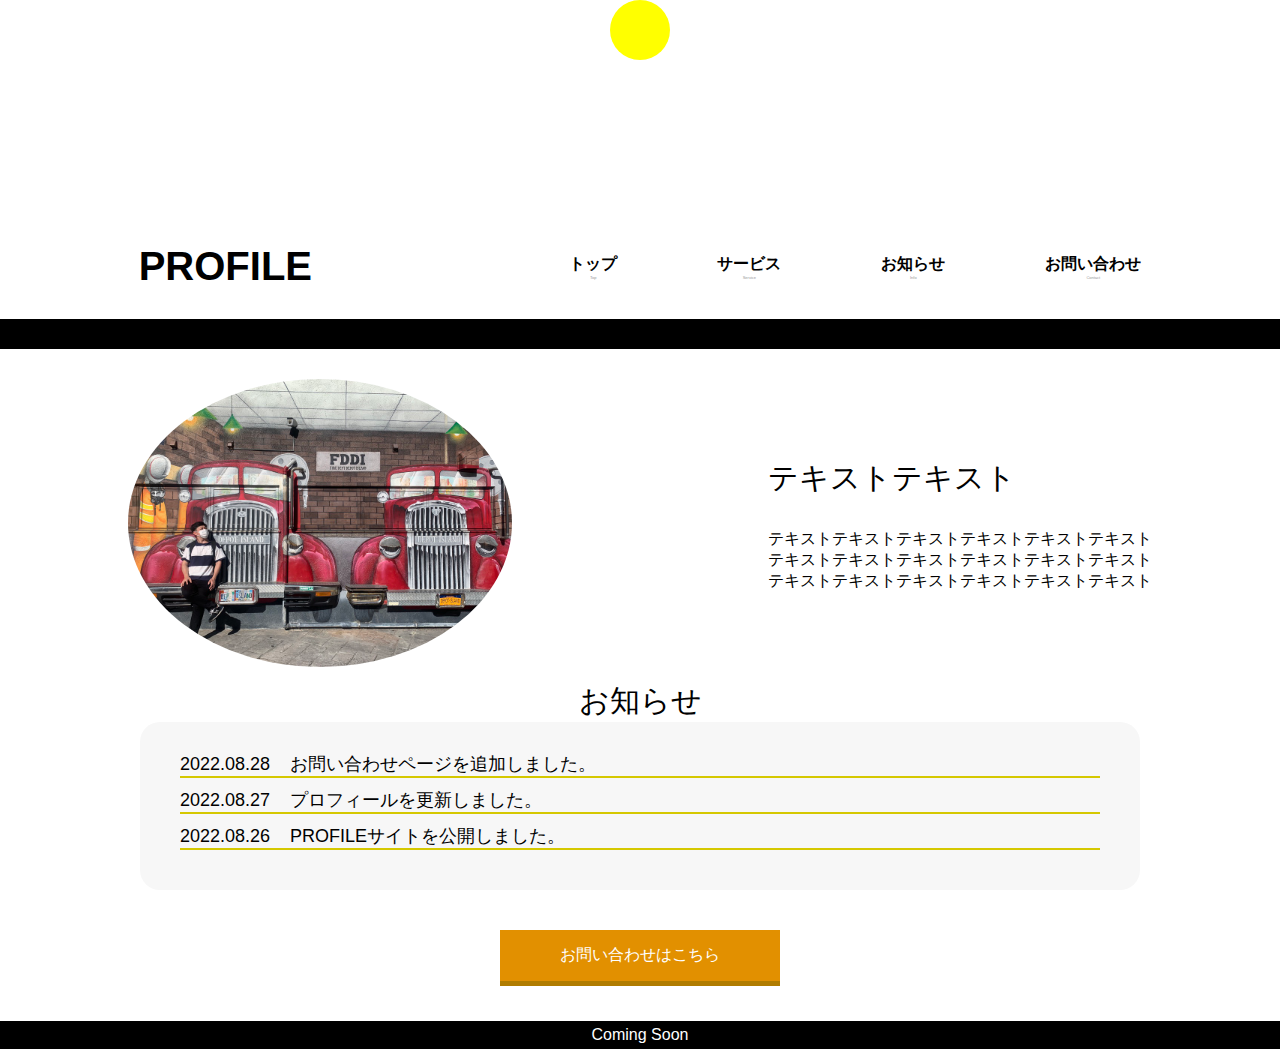
==== index.html @ 37c2a14a "最初のコミット" ====
<!DOCTYPE html>
<html lang="en">

<head>
    <meta charset="UTF-8">
    <meta http-equiv="X-UA-Compatible" content="IE=edge">
    <meta name="viewport" content="width=device-width, initial-scale=1.0">
    <link rel="stylesheet" href="style.css">
    <link rel="stylesheet" href="reset.css">
    <title>Plofile</title>
</head>

<body>
    <!--     -->
    <div id="header-jump" style="display: block;">
        <a class="link" href="#header">
        
            <span>header scr</span>
        </a>
    </div>
    <!--video -->
    <div class="mainvideo">
        <video id="video" autoplay muted playsinline loop>
            <source src="./assets/image/EX_01.mp4">

        </video>
    </div>

    <!-- header -->
    <header id="header">
        <p class="logo"><a href="#">PROFILE</a></p>
        <nav>
            <ul>
                <li class="menu-top">
                    <a href="index.html">
                        <span class="tit"> トップ</span>
                        <span class="en">Top</span>
                    </a>
                </li>
                <li class="menu-top">
                    <a href="#">
                        <span class="tit">サービス</span>
                        <span class="en">Service</span>
                    </a>
                </li>
                <li class="menu-top">
                    <a href="./infomation.html">
                        <span class="tit">お知らせ</span>
                        <span class="en">Info</span>
                    </a>
                </li>


                <li class="menu-top">
                    <a href="./contact.html">
                        <span class="tit">お問い合わせ</span>
                        <span class="en">Contact</span>
                    </a>
                </li>
            </ul>
        </nav>
    </header>
    <!-- box -->
    <div class="box"></div>
    <main>
        <!-- section01 -->
        <section id="content1">
            <div class="photo">
                <a href="profile.html"><img src="./assets/image/profile.jpeg" alt="pic"></a>
            </div>
            <div class="text">
                <h1>テキストテキスト</h1>
                <p>テキストテキストテキストテキストテキストテキスト <br>
                    テキストテキストテキストテキストテキストテキスト <br>
                    テキストテキストテキストテキストテキストテキスト</p>
            </div>
        </section>
        <!-- section02 -->
        <section id="content2">
            <h2>お知らせ</h2>
            <ol>
                <li><a href="#"><time datetime="2022-08-28">2022.08.28</time>お問い合わせページを追加しました。</a></li>
                <li><a href="#"><time datetime="2022-08-27">2022.08.27</time>プロフィールを更新しました。</a></li>
                <li><a href="#"><time datetime="2022-08-26">2022.08.26</time>PROFILEサイトを公開しました。</a></li>
            </ol>
            <p class="link_contact"><a href="./contact.html">お問い合わせはこちら</a></p>
        </section>
    </main>
    <!-- footer -->
    <footer>
        <p class="footer">Coming Soon</p>
    </footer>
</body>

</html>
---- style.css ----
body {
    font-family: "Noto Sans JP", sans-serif;
}

/* mainvideo  動画*/

#video {
    width: 100vw;
}



#header-jump a{
    display: block;
    height: 60px;
    width: 60px;
    border-radius: 100%;
    margin: 0 auto;
    text-decoration: none;
    background: yellow;
}
.link{
    font-family: 'design_plus';
    content: '\e90e';
    -webkit-font-smoothing: antialiased;
    -moz-osx-font-smoothing: grayscale;
    top: 23px;
    left: 21px;
    color: #333;
    font-size: 18px;
    display: block;
}

.link span{
    text-indent: 100%;
    white-space: nowrap;
    overflow: hidden;
    display: block;
}




/* header */
#header {
    width: 100%;
    display: flex;
    justify-content: space-around;
    align-items: center;
    padding: 30px 60px;
}

.logo {
    font-weight: bold;
    font-size: 40px;
}

ul {
    display: flex;
}

.menu-top {
    margin-left: 100px;
}

.tit {
    font-weight: bold;
}

.menu-top a {
    display: flex;
    flex-direction: column;
    text-align: center;
}

.en {
    font-size: 4px;
    color: gray;
    opacity: 80%;
}

.box {
    width: 100%;
    height: 30px;
    background-color: black;
    margin-bottom: 30px;
}



/* section01 */
#content1 {
    display: flex;
    justify-content: space-around;
    align-items: center;
}

.photo a img {
    border-radius: 50%;
    width: 30vw;
}

.text h1 {
    font-size: 30px;
    margin-bottom: 30px;
}

/* section2 */

#content2 {
    margin: 0 auto;
    padding: 10px 0 40px;
    width: 100%;
    max-width: 1000px;
    text-align: center;
}

#content2 ol {
    margin-bottom: 40px;
    padding: 30px 40px 40px;
    text-align: left;
    border-radius: 20px;
    background-color: #f7f7f7;
}

#content2 ol li {
    margin-bottom: 10px;
    font-size: 18px;
    border-bottom: 2px solid #d5c800;
}

#content2 ol li:last-child {
    margin-bottom: 0;
}

#content2 ol li time {
    margin-right: 20px;
    font-size: 18px;
}

#content2 h2 {
    font-size: 30px;
}

/* 問い合わせボタン */
.link_contact a {
    display: inline-block;
    padding: 15px 60px;
    color: white;
    font-weight: 500;
    box-shadow: 0 5px 0 #b07c00;
    background-color: #e29000;
}

.link_contact a:hover {
    background-color: #e89d19;
}

/* footer */
.footer {
    padding: 5px;
    text-align: center;
    background-color: black;
    color: white;
}


/* information------------------------------ */
#information {
    padding: 80px 100px;
    text-align: center;
    background-color: #ede9e9;
}

#information .wrapper {
    margin: 0 auto;
    width: 100%;
}

#information h1 {
    display: inline-block;
    margin: 0 auto 40px;
    padding-bottom: 10px;
    font-size: 25px;
    font-weight: 700;
    border-bottom: 4px solid #222;
}

#information article {
    margin-bottom: 40px;
    padding: 40px 40px 35px;
    text-align: left;
    border-radius: 20px;
    background-color: white;
}


#information article h2 {
    font-size: 20px;
    margin-bottom: 30px;
    padding-bottom: 12px;
    border-bottom: 2px solid #d5c800;
}

/* contact　真ん中揃えc */
#contact {
    padding: 80px 100px;
    text-align: center;
    background-color: #ede9e9;
}

#contact .wrapper {
    margin: 0 auto;
    width: 100%;
}

/* 全体のレイアウト */
#contact h1 {
    display: inline-block;
    margin: 0 auto 30px;
    padding-bottom: 10px;
    font-size: 25px;
    font-weight: bold;
    border-bottom: 4px solid black;
}

#contact .text_lead {
    margin-bottom: 35px;
    font-size: 15px;
}

#contact article {
    margin-bottom: 40px;
    padding: 40px 40px 35px;
    text-align: left;
    border-radius: 20px;
    background-color: white;
}


/* 最後 */
#contact article h2 {
    margin-bottom: 30px;
    padding-bottom: 12px;
    font-size: 20px;
    border-bottom: 2px solid #d5c800;
}

#contact article .text_content {
    font-size: 15px;
}

#contact article .text_content a {
    color: #0072d3;
    font-weight: bold;
}

#contact article .text_content a:hover {
    text-decoration: underline;
}
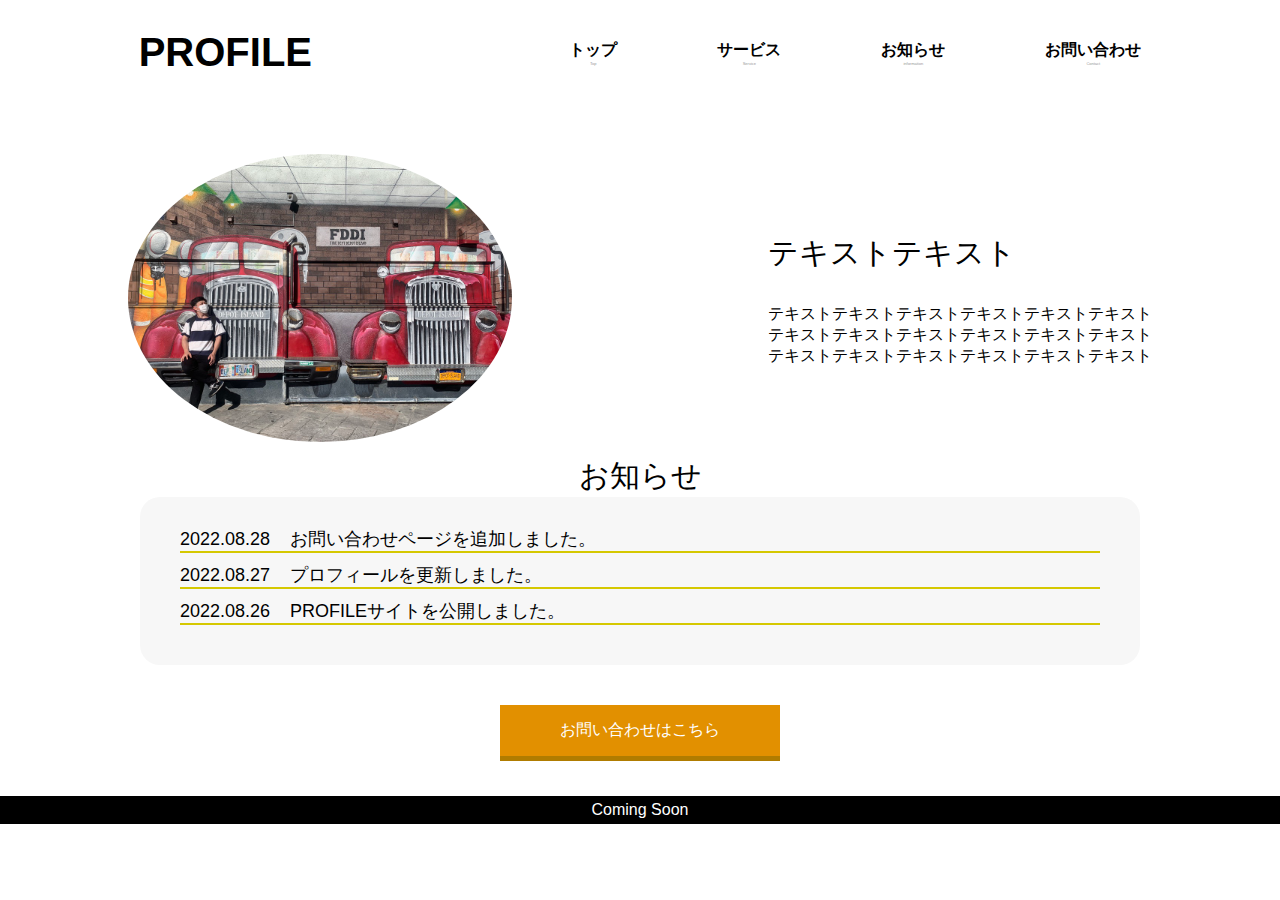
==== commit a612078b: "PCver.完成" ====
--- a/index.html
+++ b/index.html
@@ -12,41 +12,36 @@
 
 <body>
     <!--     -->
-    <div id="header-jump" style="display: block;">
-        <a class="link" href="#header">
-        
-            <span>header scr</span>
-        </a>
-    </div>
-    <!--video -->
-    <div class="mainvideo">
-        <video id="video" autoplay muted playsinline loop>
-            <source src="./assets/image/EX_01.mp4">
-
-        </video>
-    </div>
-
     <!-- header -->
     <header id="header">
         <p class="logo"><a href="#">PROFILE</a></p>
         <nav>
-            <ul>
+            <ul class="menu">
                 <li class="menu-top">
                     <a href="index.html">
                         <span class="tit"> トップ</span>
                         <span class="en">Top</span>
                     </a>
                 </li>
-                <li class="menu-top">
-                    <a href="#">
+                <li id="menu-top" class="menu-top">
+                    <a href="./index.html">
                         <span class="tit">サービス</span>
                         <span class="en">Service</span>
                     </a>
+                    <ul class="eizo">
+                        <li class="anime">
+                            <a href="./service.html"> 映像制作 / アニメーション動画制作</a>
+                        </li>
+                        <li class="hp">
+                            <a href="#">
+                                ホームページ制作</a>
+                        </li>
+                    </ul>
                 </li>
                 <li class="menu-top">
                     <a href="./infomation.html">
                         <span class="tit">お知らせ</span>
-                        <span class="en">Info</span>
+                        <span class="en">information</span>
                     </a>
                 </li>
 
@@ -60,6 +55,15 @@
             </ul>
         </nav>
     </header>
+    <!--video -->
+    <div class="mainvideo">
+        <video id="video" autoplay muted playsinline loop>
+            <source src="./assets/image/EX_01.mp4">
+
+        </video>
+    </div>
+
+
     <!-- box -->
     <div class="box"></div>
     <main>
@@ -79,9 +83,10 @@
         <section id="content2">
             <h2>お知らせ</h2>
             <ol>
-                <li><a href="#"><time datetime="2022-08-28">2022.08.28</time>お問い合わせページを追加しました。</a></li>
-                <li><a href="#"><time datetime="2022-08-27">2022.08.27</time>プロフィールを更新しました。</a></li>
-                <li><a href="#"><time datetime="2022-08-26">2022.08.26</time>PROFILEサイトを公開しました。</a></li>
+                <li><a href="./infomation.html"><time datetime="2022-08-28">2022.08.28</time>お問い合わせページを追加しました。</a></li>
+                <li><a href="./infomation.html"><time datetime="2022-08-27">2022.08.27</time>プロフィールを更新しました。</a></li>
+                <li><a href="./infomation.html#part3"><time
+                            datetime="2022-08-26">2022.08.26</time>PROFILEサイトを公開しました。</a></li>
             </ol>
             <p class="link_contact"><a href="./contact.html">お問い合わせはこちら</a></p>
         </section>
--- a/style.css
+++ b/style.css
@@ -10,7 +10,7 @@
 
 
 
-#header-jump a{
+#header-jump a {
     display: block;
     height: 60px;
     width: 60px;
@@ -19,7 +19,8 @@
     text-decoration: none;
     background: yellow;
 }
-.link{
+
+.link {
     font-family: 'design_plus';
     content: '\e90e';
     -webkit-font-smoothing: antialiased;
@@ -31,7 +32,7 @@
     display: block;
 }
 
-.link span{
+.link span {
     text-indent: 100%;
     white-space: nowrap;
     overflow: hidden;
@@ -43,24 +44,30 @@
 
 /* header */
 #header {
+    position: fixed;
     width: 100%;
     display: flex;
     justify-content: space-around;
     align-items: center;
     padding: 30px 60px;
+    background-color: rgb(255, 255, 255);
+    z-index: 1;
+
 }
 
 .logo {
     font-weight: bold;
     font-size: 40px;
-}
-
-ul {
+    position: relative;
+}
+
+.menu {
     display: flex;
 }
 
 .menu-top {
     margin-left: 100px;
+    position: relative;
 }
 
 .tit {
@@ -79,14 +86,60 @@
     opacity: 80%;
 }
 
-.box {
-    width: 100%;
-    height: 30px;
-    background-color: black;
-    margin-bottom: 30px;
-}
-
-
+/* ヘッダーのホバー */
+#menu-top{
+    position: relative;
+}
+
+a::after {
+    position: absolute;
+    left: 0;
+    content: '';
+    width: 100%;
+    height: 2px;
+    background: #000000;
+    bottom: -2px;
+    transform: scale(0, 1);
+    transform-origin: right top; /*変形（アンダーラインの伸長）の原点がaタグ（各メニュー）の右端*/
+    transition: transform 0.3s;  /*変形の時間*/
+    }
+    
+    a:hover::after {
+    transform: scale(1, 1);     /*ホバー後、x軸方向に1（相対値）伸長*/
+    transform-origin: left top; /*左から右に向かう*/
+    }
+
+.eizo {
+    display: none;
+}
+
+#menu-top:hover .eizo {
+    display: block;
+    position: absolute;
+    top: 42px;
+    left: -50%;
+    padding: 0px;
+    margin: 0;
+    width: 150px;
+    background-color: #3b3e4d;
+    box-shadow: 1px 1px 3px rgb(0 0 0 / 20%);
+    left: 50%;
+    margin-left: -120px;
+    width: 240px;
+}
+
+.anime,
+.hp {
+    list-style: none;
+    padding: 8px 12px;
+    font-size: 15px;
+    color: white;
+}
+
+.anime:hover,.hp:hover{
+background-color: #535664;
+
+}
 
 /* section01 */
 #content1 {
@@ -164,10 +217,27 @@
     color: white;
 }
 
-
-/* information------------------------------ */
+/* ここからservice */
+#movie {
+    padding: 180px 100px 80px;
+    background-color: #ede9e9;
+    height: 100vh;
+}
+
+.video-gif {
+    display: flex;
+    justify-content: space-around;
+}
+
+.img2 {
+    width: 384px;
+    height: 216px;
+}
+
+
+/* ここからinformation- */
 #information {
-    padding: 80px 100px;
+    padding: 180px 100px 80px;
     text-align: center;
     background-color: #ede9e9;
 }
@@ -202,9 +272,9 @@
     border-bottom: 2px solid #d5c800;
 }
 
-/* contact　真ん中揃えc */
+/* ここからcontact　真ん中揃えc */
 #contact {
-    padding: 80px 100px;
+    padding: 180px 100px 102px;
     text-align: center;
     background-color: #ede9e9;
 }
@@ -257,4 +327,6 @@
 
 #contact article .text_content a:hover {
     text-decoration: underline;
-}+}
+
+/* レスポンシブ対応 */
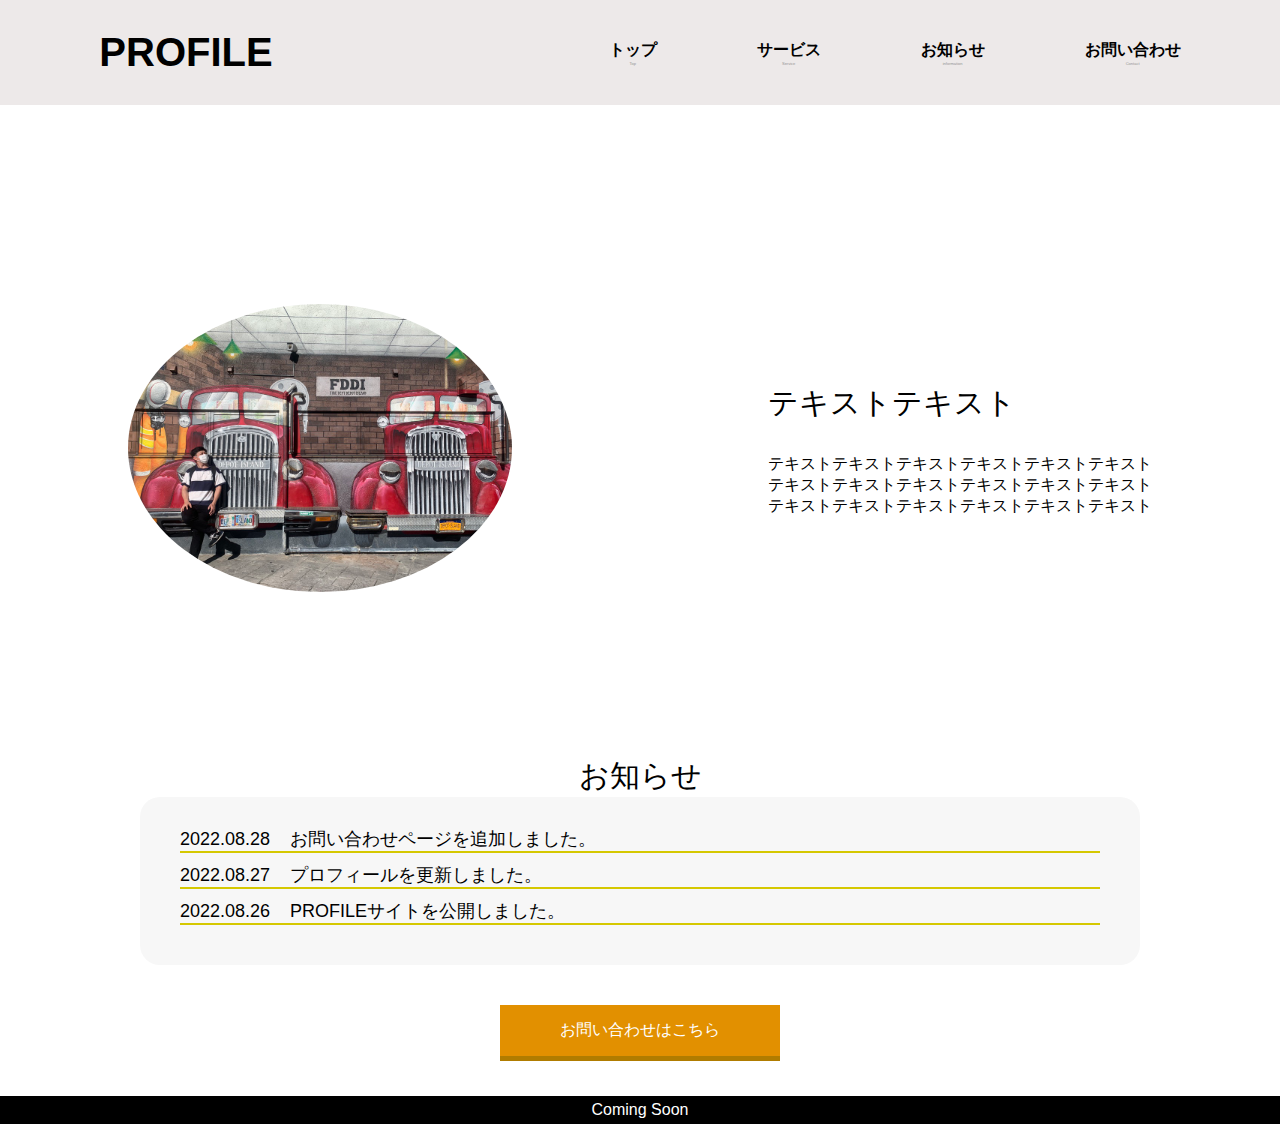
==== commit c4e40b14: "週末課題" ====
--- a/index.html
+++ b/index.html
@@ -15,7 +15,11 @@
     <!-- header -->
     <header id="header">
         <p class="logo"><a href="#">PROFILE</a></p>
-        <nav>
+        <!-- レスポンシブ時のハンバーガーボタンとチェックボックス -->
+        <input type="checkbox" id="menu-btn-check">
+        <label for="menu-btn-check" class="menu-btn"><span></span></label>
+        <!-- ここからメニュー -->
+        <nav class="hamburger-menu">
             <ul class="menu">
                 <li class="menu-top">
                     <a href="index.html">
@@ -24,7 +28,7 @@
                     </a>
                 </li>
                 <li id="menu-top" class="menu-top">
-                    <a href="./index.html">
+                    <a href="./service.html">
                         <span class="tit">サービス</span>
                         <span class="en">Service</span>
                     </a>
@@ -54,6 +58,7 @@
                 </li>
             </ul>
         </nav>
+        <!-- ここまでメニュー -->
     </header>
     <!--video -->
     <div class="mainvideo">
--- a/style.css
+++ b/style.css
@@ -1,6 +1,7 @@
 body {
     font-family: "Noto Sans JP", sans-serif;
 }
+
 
 /* mainvideo  動画*/
 
@@ -50,7 +51,7 @@
     justify-content: space-around;
     align-items: center;
     padding: 30px 60px;
-    background-color: rgb(255, 255, 255);
+    background-color: #ede9e9;
     z-index: 1;
 
 }
@@ -87,7 +88,7 @@
 }
 
 /* ヘッダーのホバー */
-#menu-top{
+#menu-top {
     position: relative;
 }
 
@@ -100,14 +101,18 @@
     background: #000000;
     bottom: -2px;
     transform: scale(0, 1);
-    transform-origin: right top; /*変形（アンダーラインの伸長）の原点がaタグ（各メニュー）の右端*/
-    transition: transform 0.3s;  /*変形の時間*/
-    }
-    
-    a:hover::after {
-    transform: scale(1, 1);     /*ホバー後、x軸方向に1（相対値）伸長*/
-    transform-origin: left top; /*左から右に向かう*/
-    }
+    transform-origin: right top;
+    /*変形（アンダーラインの伸長）の原点がaタグ（各メニュー）の右端*/
+    transition: transform 0.3s;
+    /*変形の時間*/
+}
+
+a:hover::after {
+    transform: scale(1, 1);
+    /*ホバー後、x軸方向に1（相対値）伸長*/
+    transform-origin: left top;
+    /*左から右に向かう*/
+}
 
 .eizo {
     display: none;
@@ -136,8 +141,9 @@
     color: white;
 }
 
-.anime:hover,.hp:hover{
-background-color: #535664;
+.anime:hover,
+.hp:hover {
+    background-color: #535664;
 
 }
 
@@ -146,6 +152,7 @@
     display: flex;
     justify-content: space-around;
     align-items: center;
+    margin: 150px 0;
 }
 
 .photo a img {
@@ -330,3 +337,173 @@
 }
 
 /* レスポンシブ対応 */
+@media screen and (max-width: 780px) {
+
+    #header {
+        position: static;
+        padding: 10px 60px;
+        justify-content: center;
+    }
+
+    .menu-btn {
+        position: fixed;
+        top: 10px;
+        right: 10px;
+        height: 60px;
+        width: 60px;
+        display: flex;
+        justify-content: center;
+        align-items: center;
+        z-index: 90;
+        background-color: #3584bb;
+    }
+
+    /* blockをつけることによって
+ラベルのスパンが縦並びになる
+スパンは真ん中の線（要素）
+contentに何も入れず
+要素の前と後ろを同じに線をつける
+abusoluteは絶対位置*/
+    .menu-btn span,
+    .menu-btn span:before,
+    .menu-btn span:after {
+        content: '';
+        display: block;
+        height: 3px;
+        width: 25px;
+        border-radius: 3px;
+        background-color: white;
+        position: absolute;
+    }
+
+    /* 下から８px */
+    .menu-btn span:before {
+        bottom: 8px;
+    }
+
+    /* 上から８px */
+    .menu-btn span:after {
+        top: 8px;
+    }
+
+    /* クリックしたら真ん中の線を消して×に動かす */
+    #menu-btn-check:checked~.menu-btn span {
+        background-color: rgba(255, 255, 255, 0);
+        /*メニューオープン時は真ん中の線を透明にする*/
+    }
+
+    #menu-btn-check:checked~.menu-btn span::before {
+        bottom: 0;
+        transform: rotate(45deg);
+    }
+
+    #menu-btn-check:checked~.menu-btn span::after {
+        top: 0;
+        transform: rotate(-45deg);
+    }
+
+    /* メニュー部分の装飾 */
+    .menu {
+        display: block;
+    }
+
+    .menu-top {
+        margin-left: 0;
+    }
+
+    .menu-top a {
+        text-align: left;
+    }
+
+    .hamburger-menu {
+        width: 100%;
+        height: 100%;
+        position: fixed;
+        top: 0;
+        left: 0;
+        z-index: 80;
+        background-color: #a6bccb;
+    }
+
+    .hamburger-menu ul {
+        padding: 70px 10px 0;
+    }
+
+    .hamburger-menu ul li {
+        border-bottom: solid 1px #ffffff;
+        list-style: none;
+    }
+
+    .hamburger-menu ul li a {
+        display: block;
+        width: 100%;
+        font-size: 15px;
+        box-sizing: border-box;
+        color: #ffffff;
+        text-decoration: none;
+        padding: 9px 15px 10px 0;
+        position: relative;
+    }
+
+    .hamburger-menu ul li a::before {
+        content: "";
+        width: 7px;
+        height: 7px;
+        border-top: solid 2px #ffffff;
+        border-right: solid 2px #ffffff;
+        transform: rotate(45deg);
+        position: absolute;
+        right: 11px;
+        top: 16px;
+    }
+
+    .hamburger-menu {
+        width: 100%;
+        height: 100%;
+        position: fixed;
+        top: 0;
+        left: 100%;
+        /*leftの値を変更してメニューを画面外へ*/
+        z-index: 80;
+        background-color: #3584bb;
+        transition: all 0.5s;
+        /*アニメーション設定*/
+    }
+
+    #menu-btn-check:checked~.hamburger-menu {
+        left: 0;
+        /*メニューを画面内へ*/
+    }
+
+    .en {
+        color: azure;
+    }
+
+    a::after {
+        display: none;
+    }
+
+    /* service */
+    .video-gif {
+        display: block;
+        text-align: center;
+    }
+
+    #movie {
+        padding: 60px 100px 70px;
+    }
+    .video-gif img{
+        margin-bottom: 50px;
+    }
+    #menu-top:hover .eizo {
+        display: none
+    }
+
+    /* infomasion */
+    #information {
+        padding: 50px 100px 80px;}
+        /* contact */
+        #contact {
+            padding: 50px 100px 102px;
+
+}